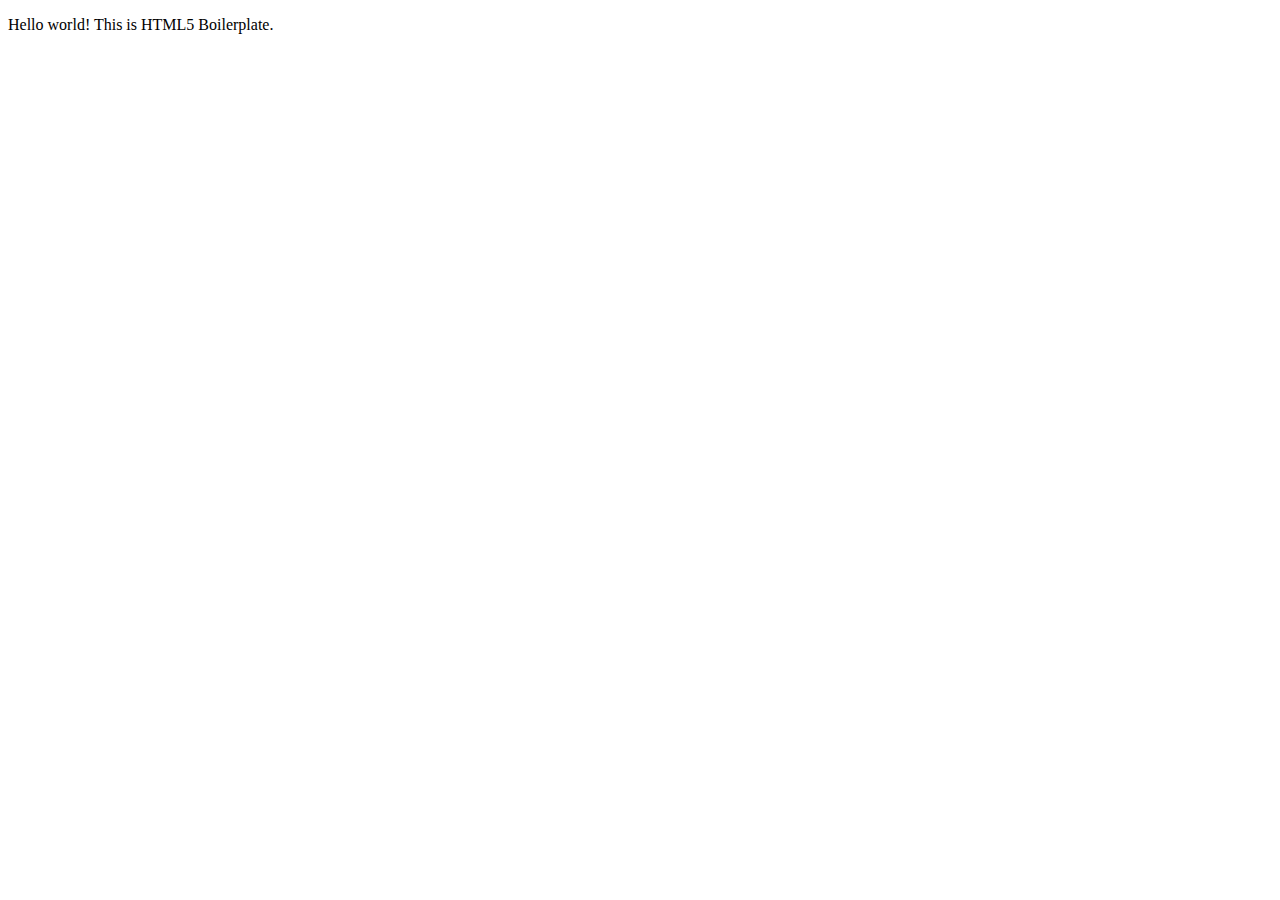
==== about/index.html @ 851c6d55 "linked the three html pages" ====
<!doctype html>
<html class="no-js" lang="">

<head>
  <meta charset="utf-8">
  <title></title>
  <meta name="description" content="">
  <meta name="viewport" content="width=device-width, initial-scale=1">

  <meta property="og:title" content="">
  <meta property="og:type" content="">
  <meta property="og:url" content="">
  <meta property="og:image" content="">

  <link rel="manifest" href="../site.webmanifest">
  <link rel="apple-touch-icon" href="../icon.png">
  <!-- Place favicon.ico in the root directory -->

  <link rel="stylesheet" href="../css/normalize.css">
  <link rel="stylesheet" href="../css/main.css">

  <meta name="theme-color" content="#fafafa">
</head>

<body>

  <!-- Add your site or application content here -->
  <p>Hello world! This is HTML5 Boilerplate.</p>
  <script src="../js/vendor/modernizr-3.11.2.min.js"></script>
  <script src="../js/plugins.js"></script>
  <script src="../js/main.js"></script>

  <!-- Google Analytics: change UA-XXXXX-Y to be your site's ID. -->
  <script>
    window.ga = function () { ga.q.push(arguments) }; ga.q = []; ga.l = +new Date;
    ga('create', 'UA-XXXXX-Y', 'auto'); ga('set', 'anonymizeIp', true); ga('set', 'transport', 'beacon'); ga('send', 'pageview')
  </script>
  <script src="https://www.google-analytics.com/analytics.js" async></script>
</body>

</html>
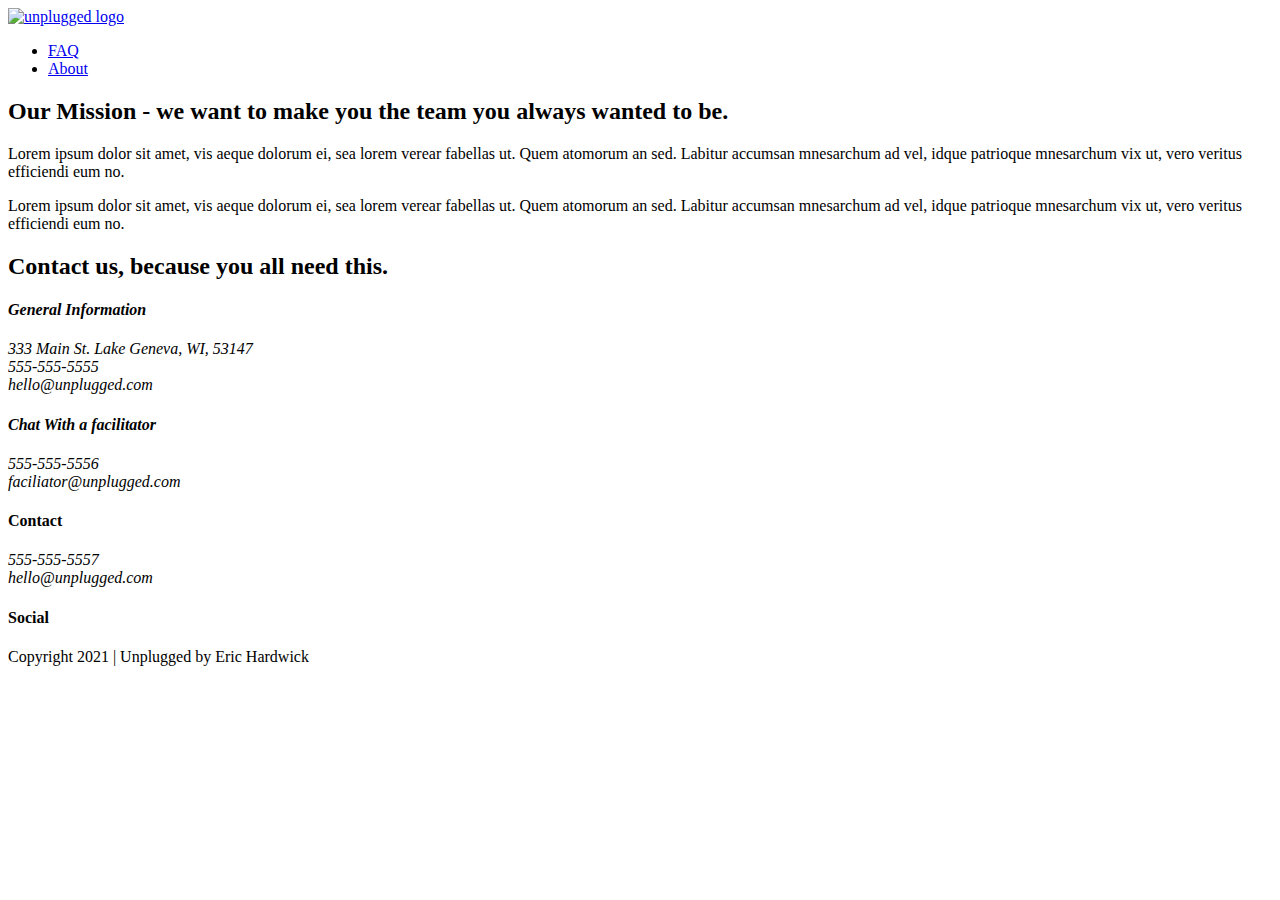
==== commit df25c331: "coded about page" ====
--- a/about/index.html
+++ b/about/index.html
@@ -25,10 +25,104 @@
 <body>
 
   <!-- Add your site or application content here -->
-  <p>Hello world! This is HTML5 Boilerplate.</p>
+  <header>
+    <div class= "content-wrapper">
+      <a href="#">
+        <img src="" alt ="unplugged logo">
+      </a>
+      <div class="header=divider"></div>
+      <nav>
+        <ul>
+          <li><a href="faq/index.html" target="_blank">FAQ</a> </li>
+          <li><a href="about/index.html" target="_blank">About</a> </li>
+        </ul>
+      </nav>
+    </div>
+  </header>
   <script src="../js/vendor/modernizr-3.11.2.min.js"></script>
   <script src="../js/plugins.js"></script>
   <script src="../js/main.js"></script>
+
+<main>
+    <section class="mission"> 
+      
+      <div class="content-wrapper">
+        <h2>Our Mission - we want to make you the team you always wanted to be.</h2>
+        <div class="mission-content">
+          <p>Lorem ipsum dolor sit amet, vis aeque dolorum ei, sea lorem verear fabellas ut. Quem atomorum an sed. 
+            Labitur accumsan mnesarchum ad vel, idque patrioque mnesarchum vix ut, vero veritus efficiendi eum no.
+          </p>
+          <p>Lorem ipsum dolor sit amet, vis aeque dolorum ei, sea lorem verear fabellas ut. Quem atomorum an sed. 
+            Labitur accumsan mnesarchum ad vel, idque patrioque mnesarchum vix ut, vero veritus efficiendi eum no.
+          </p>
+        </div>
+      </div>
+    </section>
+
+    <section>
+      <figure class="map">
+      </figure>
+    </section>
+
+
+  <section class="contact-section">
+    <div class="content-wrapper">
+      <h2>Contact us, because you all need this.</h2>
+      <address class="contact-section">
+        <div>
+          <h4>General Information</h4>
+          <p>
+            333 Main St. Lake Geneva, WI, 53147<br>
+            555-555-5555<br>
+            hello@unplugged.com
+          </p>
+        </div>
+        <div>
+        <h4>Chat With a facilitator</h4>
+        <p>
+          555-555-5556<br>
+          faciliator@unplugged.com
+        </p>
+        </div>
+      </address>
+    </div>
+  </section>
+</main>
+
+
+  <footer>
+    <div class="content-wrapper">
+      <div class="footer-content">
+        <div class="contact">
+          <h4>Contact</h4>
+          <address>
+            <p>
+              555-555-5557<br>
+              hello@unplugged.com
+            </p>
+          </address>
+          <div class="social">
+            <h4>Social</h4>
+            <div class="social-icons">
+              <p>
+                <a href="https://wwww.facebook.com/yoursite" target="_blank"></a> 
+              </p>
+              <p>
+                <a href="https://twitter.com" target="_blank"></a>
+              </p>
+              <p>
+                <a href="https://www.intagram.com" target="_blank"></a>
+              </p>
+            </div>
+          </div>
+        </div>
+      </div>
+     
+
+    <div class="copyright">
+      <p>Copyright 2021 | Unplugged by Eric Hardwick</p>
+    </div>
+  </footer>
 
   <!-- Google Analytics: change UA-XXXXX-Y to be your site's ID. -->
   <script>
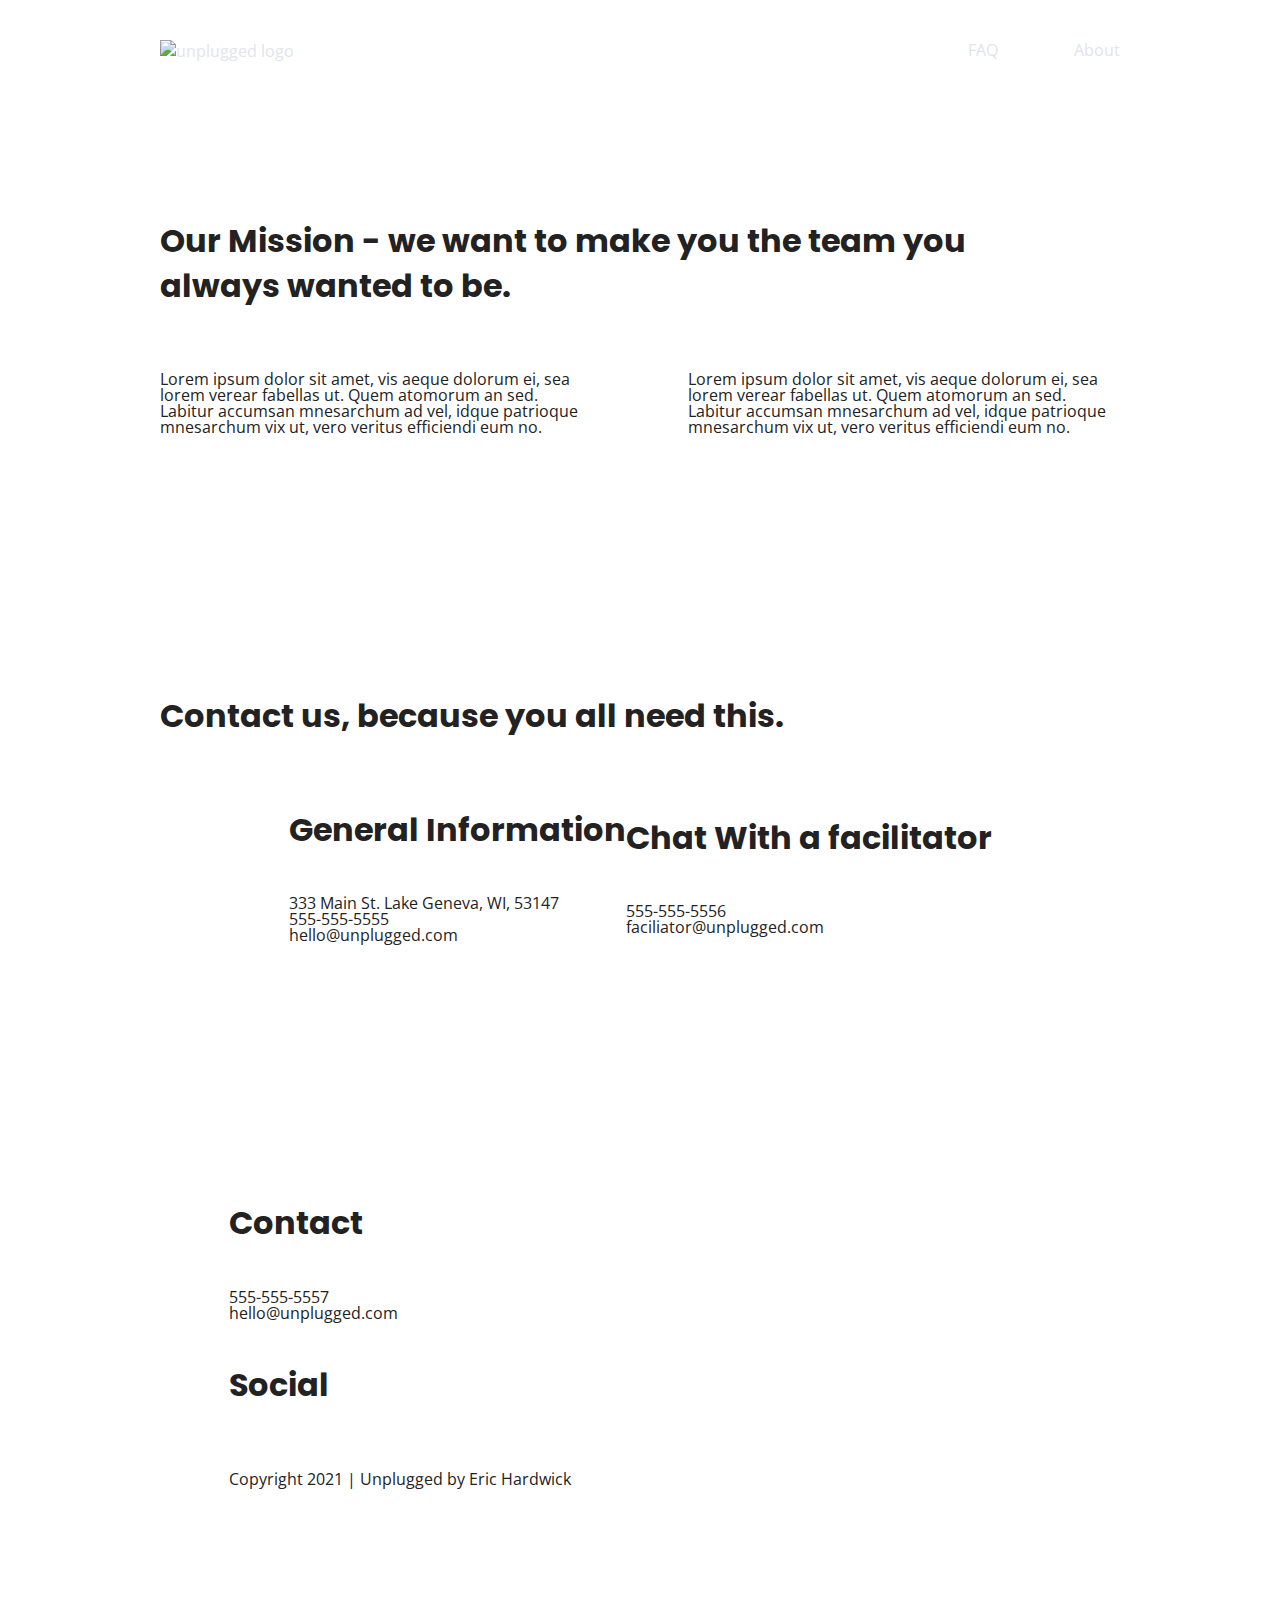
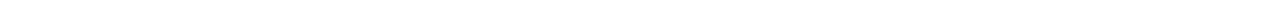
==== commit abd8a5e7: "Adding text styles" ====
--- a/about/index.html
+++ b/about/index.html
@@ -20,6 +20,8 @@
   <link rel="stylesheet" href="../css/main.css">
 
   <meta name="theme-color" content="#fafafa">
+  	
+  <link href="https://fonts.googleapis.com/css?family=Open+Sans:400,700|Poppins:500,700" rel="stylesheet">
 </head>
 
 <body>
--- a/css/main.css
+++ b/css/main.css
@@ -0,0 +1,673 @@
+/*! HTML5 Boilerplate v8.0.0 | MIT License | https://html5boilerplate.com/ */
+
+/* main.css 2.1.0 | MIT License | https://github.com/h5bp/main.css#readme */
+/*
+ * What follows is the result of much research on cross-browser styling.
+ * Credit left inline and big thanks to Nicolas Gallagher, Jonathan Neal,
+ * Kroc Camen, and the H5BP dev community and team.
+ */
+
+/* ==========================================================================
+   Base styles: opinionated defaults
+   ========================================================================== */
+
+html {
+  color: #222;
+  font-size: 1em;
+  line-height: 1.4;
+}
+
+/*
+ * Remove text-shadow in selection highlight:
+ * https://twitter.com/miketaylr/status/12228805301
+ *
+ * Vendor-prefixed and regular ::selection selectors cannot be combined:
+ * https://stackoverflow.com/a/16982510/7133471
+ *
+ * Customize the background color to match your design.
+ */
+
+::-moz-selection {
+  background: #b3d4fc;
+  text-shadow: none;
+}
+
+::selection {
+  background: #b3d4fc;
+  text-shadow: none;
+}
+
+/*
+ * A better looking default horizontal rule
+ */
+
+hr {
+  display: block;
+  height: 1px;
+  border: 0;
+  border-top: 1px solid #ccc;
+  margin: 1em 0;
+  padding: 0;
+}
+
+/*
+ * Remove the gap between audio, canvas, iframes,
+ * images, videos and the bottom of their containers:
+ * https://github.com/h5bp/html5-boilerplate/issues/440
+ */
+
+audio,
+canvas,
+iframe,
+img,
+svg,
+video {
+  vertical-align: middle;
+}
+
+/*
+ * Remove default fieldset styles.
+ */
+
+fieldset {
+  border: 0;
+  margin: 0;
+  padding: 0;
+}
+
+/*
+ * Allow only vertical resizing of textareas.
+ */
+
+textarea {
+  resize: vertical;
+}
+
+/* ==========================================================================
+   Author's custom styles
+   ========================================================================== */
+  /* General Styles*/
+
+  html {
+    font-size: 16px;
+  }
+
+  body {
+    font-family: 'Open Sans', sans-serif;
+    font-size: 1em;
+  }
+
+  ul,
+  ol {
+    list-style: none;
+  }
+
+  a {
+    color: #e2e3ed;
+    text-decoration: none;
+  }
+
+  h2 {
+    font-family: 'Poppins', sans-serif;
+    font-size: 2em;
+    
+  }
+
+  h3,
+  h4 {
+    font-family: 'Poppins', sans-serif;
+    font-size: 2em;
+  }
+
+  p {
+    font-size: 1em;
+    line-height: 1;
+  }
+
+  img {
+
+  }
+
+  figure {
+
+  }
+
+  address {
+    font-style: normal;
+  }
+
+  .content-wrapper {
+
+  }
+
+  /*--------------Base Header/Footer styles----------------*/
+
+  .content-wrapper {
+    width: 90%;
+    margin: 50px 0;
+  }
+
+   header,
+   footer {
+     display: flex;
+     justify-content: center;
+     align-items: center;
+     flex-flow: row wrap;
+   }
+
+   header {
+     padding: 15px 0;
+   }
+
+   header nav {
+    display: flex;
+    justify-content: space-around;
+    align-items: center;
+    flex-flow: row wrap;
+     width: 60%;
+   }
+
+   header .content-wrapper {
+     margin: 0;
+     display: flex;
+     justify-content: center;
+     align-items: center;
+     flex-flow: row wrap;
+   }
+
+   header nav ul {
+     display: flex;
+     justify-content: space-around;
+     width: 100%;
+   }
+
+   .header-divider {
+     width: 100%;
+     height: 1px;
+     margin: 10px 0 20px 0;
+   }
+
+   footer {
+     flex-direction: column;
+   }
+
+   footer p {
+     margin: 0;
+   }
+
+   footer .social-icons{
+     display: flex;
+     justify-content: space-around;
+     align-items: center;
+   }
+
+   footer .contact {
+     margin-bottom: 50px;
+   }
+
+   footer .content-wrapper {
+     width: 55%;
+     margin: 50px 0;
+
+   }
+
+   footer .social-icons p {
+     display: flex;
+     justify-content: center;
+     align-items: center;
+   }
+
+   footer .copyright {
+     margin: 20px 0;
+   }
+   
+/*-------------------Mobile Styles-------------------------------*/
+
+.hero-area {
+  display: flex;
+  justify-content: center;
+  flex-flow: row wrap;
+  }
+  aside {
+    display: flex;
+    justify-content: center;
+    align-items: center;
+    flex-flow: row wrap; 
+  }
+
+
+
+  .features {
+    display: flex;
+    justify-content: center;
+    flex-flow: row wrap;
+  }
+
+  .features h2 {
+    margin-bottom: 60px;
+  }
+  
+  .features article {
+    width: 63%;
+    margin: 30px 0;
+  }
+  
+  
+  .features .features-items {
+    display: flex;
+    justify-content: center;
+    align-items: center;
+    flex-flow: row wrap;
+  }
+
+  .features p {
+    margin: 0;
+  }
+  
+  
+  .reviews {
+    display: flex;
+    justify-content: center;
+    flex-flow: row wrap;
+  }
+  
+  .reviews h2 {
+    margin-bottom: 40px;
+  }
+  
+  .reviews h3 {
+    width: 55%;
+    margin: 20px 0;
+  }
+
+  /*-------------------------About Page----------------------------------------*/
+
+  .mission {
+    display: flex;
+    justify-content: center;
+    align-items: center;
+    flex-flow: row wrap;
+  }
+  
+  .contact-section {
+    display: flex;
+    justify-content: center;
+    align-items: center;
+    flex-flow: row wrap;
+  }
+
+  .contact-content p {
+    margin: 0;
+  }
+
+
+  /*------------------FAQ---------------------------------*/
+  .faq {
+    display: flex;
+    justify-content: center;
+    align-items: center;
+    flex-flow: row wrap;
+  }
+  
+  .faq .content-wrapper {
+    margin: 50px 0 0 0;
+    display: flex;
+    justify-content: center;
+    align-items: center;
+    flex-flow: row wrap;
+  }
+
+  .faq-content {
+    margin-bottom: 50px;
+  }
+
+  .faq h2 {
+    width:40px;
+  }
+
+  
+
+/* ==========================================================================
+   Helper classes
+   ========================================================================== */
+
+/*
+ * Hide visually and from screen readers
+ */
+
+.hidden,
+[hidden] {
+  display: none !important;
+}
+
+/*
+ * Hide only visually, but have it available for screen readers:
+ * https://snook.ca/archives/html_and_css/hiding-content-for-accessibility
+ *
+ * 1. For long content, line feeds are not interpreted as spaces and small width
+ *    causes content to wrap 1 word per line:
+ *    https://medium.com/@jessebeach/beware-smushed-off-screen-accessible-text-5952a4c2cbfe
+ */
+
+.sr-only {
+  border: 0;
+  clip: rect(0, 0, 0, 0);
+  height: 1px;
+  margin: -1px;
+  overflow: hidden;
+  padding: 0;
+  position: absolute;
+  white-space: nowrap;
+  width: 1px;
+  /* 1 */
+}
+
+/*
+ * Extends the .sr-only class to allow the element
+ * to be focusable when navigated to via the keyboard:
+ * https://www.drupal.org/node/897638
+ */
+
+.sr-only.focusable:active,
+.sr-only.focusable:focus {
+  clip: auto;
+  height: auto;
+  margin: 0;
+  overflow: visible;
+  position: static;
+  white-space: inherit;
+  width: auto;
+}
+
+/*
+ * Hide visually and from screen readers, but maintain layout
+ */
+
+.invisible {
+  visibility: hidden;
+}
+
+/*
+ * Clearfix: contain floats
+ *
+ * For modern browsers
+ * 1. The space content is one way to avoid an Opera bug when the
+ *    `contenteditable` attribute is included anywhere else in the document.
+ *    Otherwise it causes space to appear at the top and bottom of elements
+ *    that receive the `clearfix` class.
+ * 2. The use of `table` rather than `block` is only necessary if using
+ *    `:before` to contain the top-margins of child elements.
+ */
+
+.clearfix::before,
+.clearfix::after {
+  content: " ";
+  display: table;
+}
+
+.clearfix::after {
+  clear: both;
+}
+
+/* ==========================================================================
+   EXAMPLE Media Queries for Responsive Design.
+   These examples override the primary ('mobile first') styles.
+   Modify as content requires.
+   ========================================================================== */
+
+@media only screen and (min-width: 768px) {
+  /*Tablet styles here*/
+  .content-wrapper {
+    max-width: 640px;
+    margin: 100px 0;
+  }
+
+  /*Header*/
+
+  header {
+  justify-content: space-around;
+  padding: 33px 0;
+  }
+
+  header .content-wrapper {
+    width: 100%;
+    justify-content: space-between;
+  }
+
+  header nav ul {
+    justify-content: space-between;
+  }
+
+  header nav {
+    width: 20%;
+  }
+
+  .header-divider {
+    display: none;
+  }
+
+  /*Hero Area*/
+
+  /*Aside */
+  aside .content-wrapper {
+    margin: 50px 0;
+    display: flex;
+    justify-content: space-between;
+    flex-flow: row wrap;
+  }
+
+  aside .content-wrapper .form-description,
+  aside .content-wrapper .form {
+    width: 40%;
+    margin: 0;
+  }
+
+  /*Features */
+
+  .features article {
+    display: flex;
+    justify-content: center;
+    align-items: center;
+    flex-flow: column wrap;
+    flex-basis: 50%;
+  }
+
+  .features .features-items-description {
+    width: 62%;
+
+  }
+
+  /*Reviews */
+  .reviews article {
+    display: flex;
+    justify-content: space-between;
+  }
+
+  .reviews article div {
+    width: 49%;
+  }
+
+  /*Footer */
+  footer .content-wrapper {
+    width: 65%;
+    margin: 100px 0;
+  }
+
+  footer .contact {
+    margin-bottom: 0;
+  }
+
+  .footer-content {
+    display: flex;
+    justify-content: space-between;
+    align-items: center;
+  }
+
+  footer .copyright {
+    width: 100%;
+  }
+}
+
+/*-------------About Page-------------------*/
+.mission-content {
+  display: flex;
+  justify-content: space-between;
+  align-items: center;
+  padding-top: 20px;
+}
+
+.mission-content p {
+  width: 45%;
+}
+
+.contact-section .content-wrapper h2 {
+  width: 80%;
+}
+
+.contact-content {
+  display: flex;
+  justify-content: space-between;
+  align-items: flex-start;
+}
+
+/*---------------Faq Page---------------*/
+header {
+  padding: 15px 0;
+}
+
+.faq .content-wrapper {
+  justify-content: space-between;
+}
+
+.faq-content {
+  flex-basis: 45%;
+}
+
+.faq h2 {
+  width: 100%;
+}
+
+
+@media only screen and (min-width: 1200px){
+/*Desktop styles here*/
+
+
+.content-wrapper {
+  max-width: 960px;
+}
+
+/*Hero*/
+.hero-area h1 {
+  width: 60%;
+}
+
+/*Aside*/
+aside .content-wrapper {
+  justify-content: space-around;
+}
+
+aside .content-wrapper .form-description,
+aside .content-wrapper .form {
+  width: 30%;
+}
+
+/*Features*/
+.features h2 {
+  width: 90%;
+}
+
+.features article {
+  flex-basis: 33%;
+}
+
+/*Reviews*/
+.reviews article div {
+  width: 42%;
+}
+
+/*------------------About Page--------------*/
+.mission h2,
+  .contact-section .content-wrapper h2 {
+    width: 95%;
+}
+
+/*Faq Page*/
+.faq h2 {
+  width: 100%;
+}
+
+/* ==========================================================================
+   Print styles.
+   Inlined to avoid the additional HTTP request:
+   https://www.phpied.com/delay-loading-your-print-css/
+   ========================================================================== */
+
+@media print {
+  *,
+  *::before,
+  *::after {
+    background: #fff !important;
+    color: #000 !important;
+    /* Black prints faster */
+    box-shadow: none !important;
+    text-shadow: none !important;
+  }
+
+  a,
+  a:visited {
+    text-decoration: underline;
+  }
+
+  a[href]::after {
+    content: " (" attr(href) ")";
+  }
+
+  abbr[title]::after {
+    content: " (" attr(title) ")";
+  }
+
+  /*
+   * Don't show links that are fragment identifiers,
+   * or use the `javascript:` pseudo protocol
+   */
+  a[href^="#"]::after,
+  a[href^="javascript:"]::after {
+    content: "";
+  }
+
+  pre {
+    white-space: pre-wrap !important;
+  }
+
+  pre,
+  blockquote {
+    border: 1px solid #999;
+    page-break-inside: avoid;
+  }
+
+  /*
+   * Printing Tables:
+   * https://web.archive.org/web/20180815150934/http://css-discuss.incutio.com/wiki/Printing_Tables
+   */
+  thead {
+    display: table-header-group;
+  }
+
+  tr,
+  img {
+    page-break-inside: avoid;
+  }
+
+  p,
+  h2,
+  h3 {
+    orphans: 3;
+    widows: 3;
+  }
+
+  h2,
+  h3 {
+    page-break-after: avoid;
+  }
+}
+
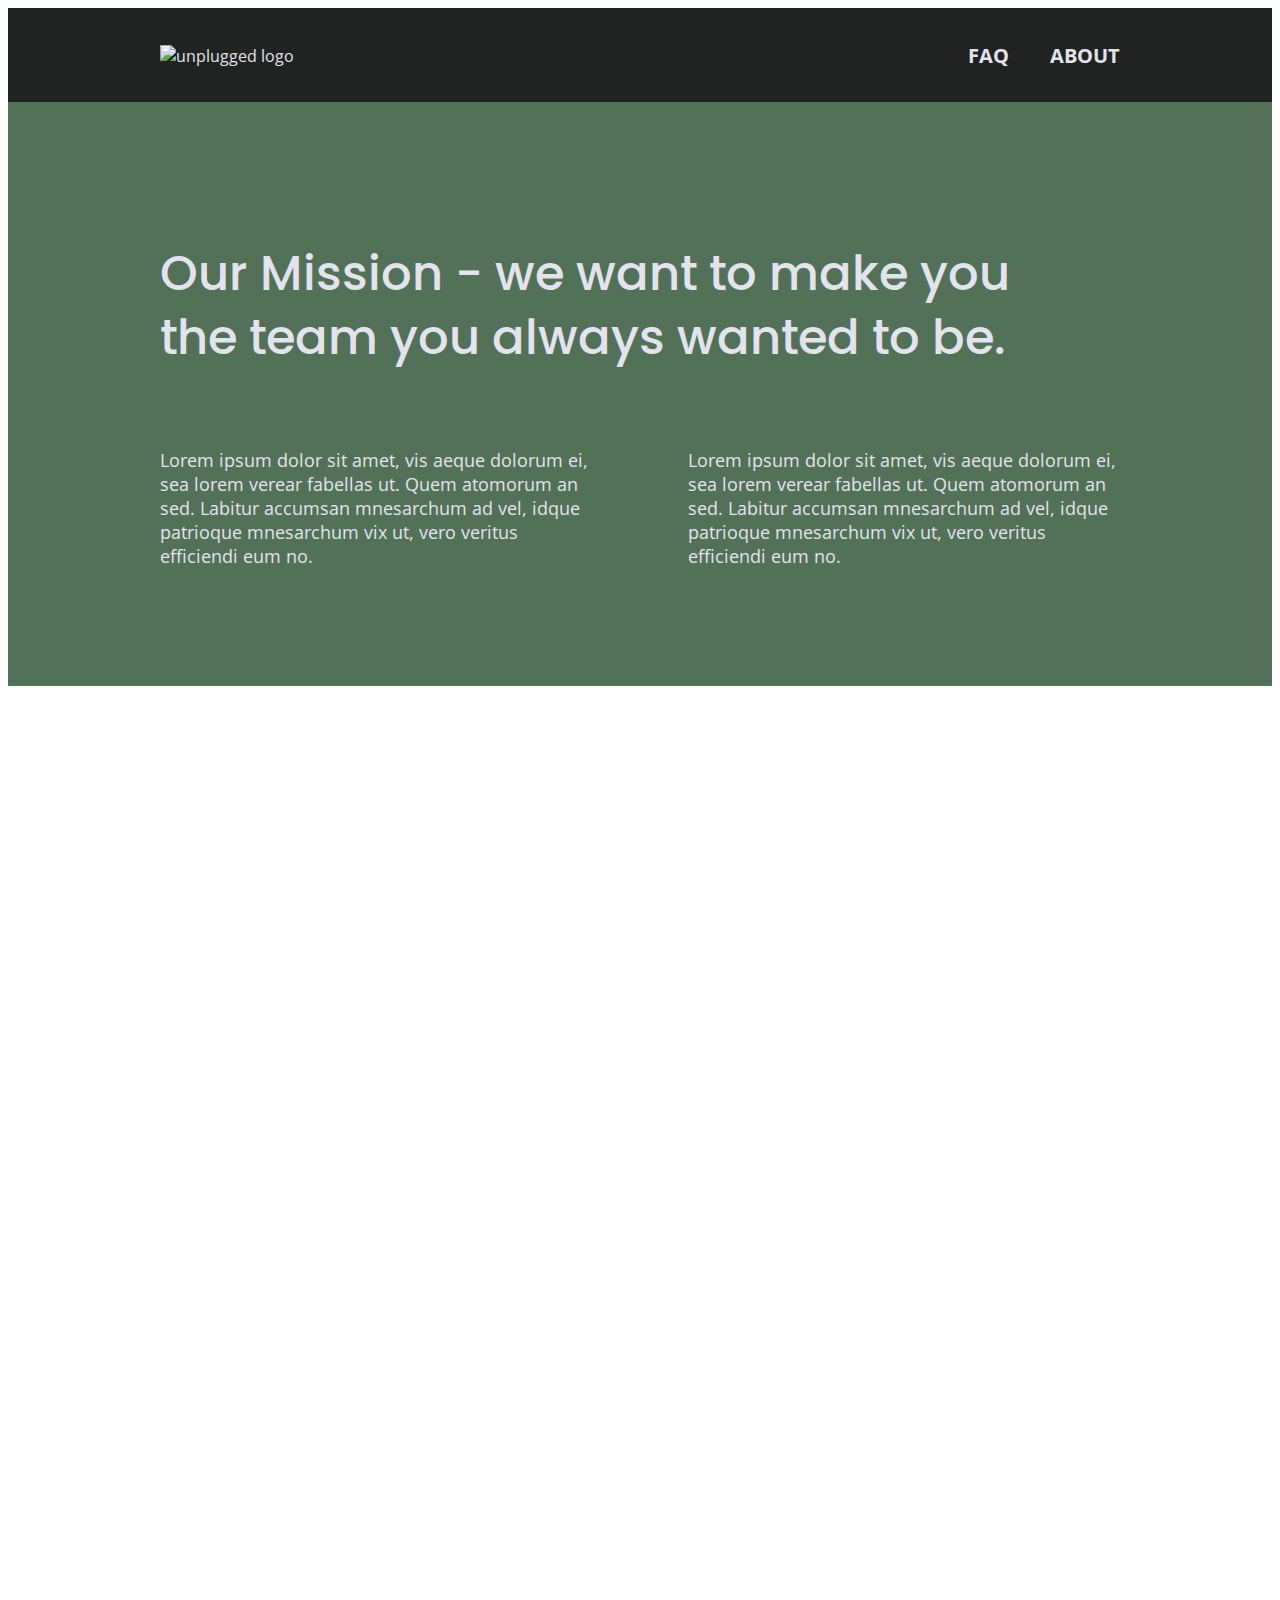
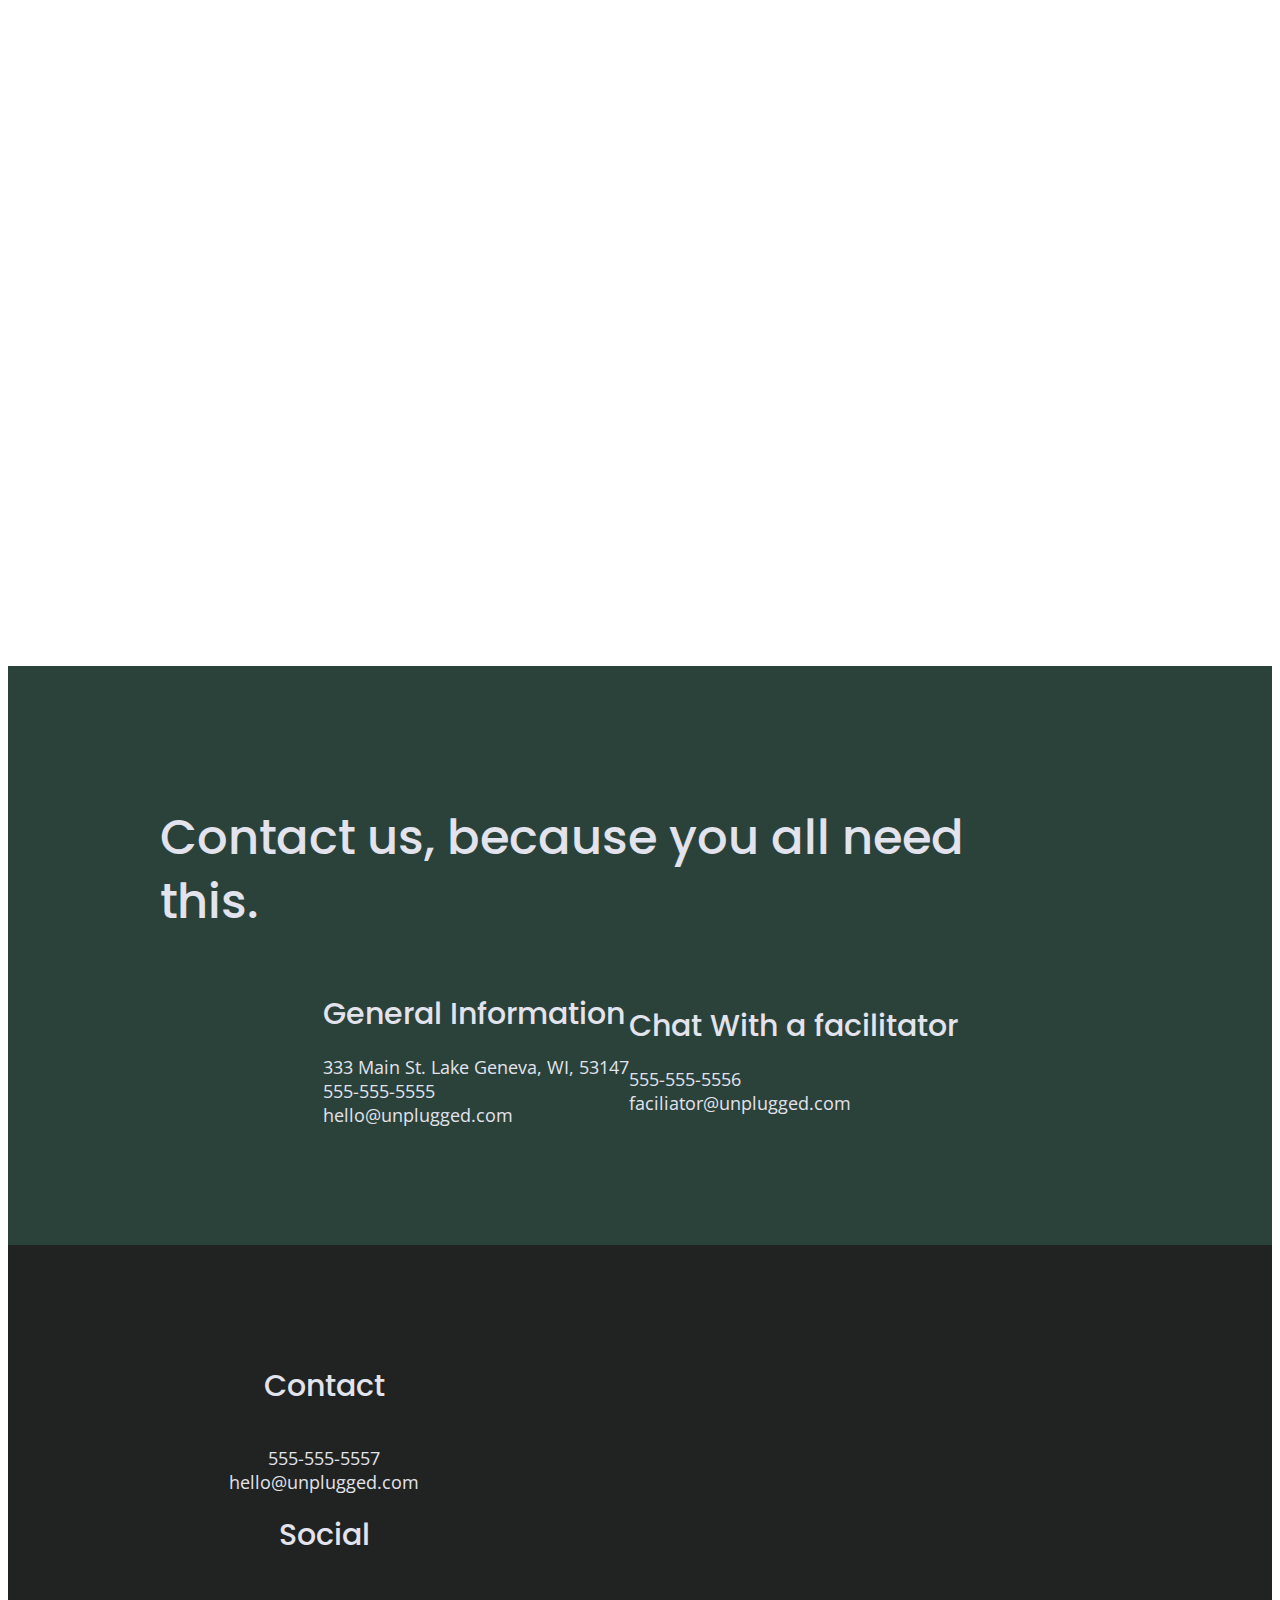
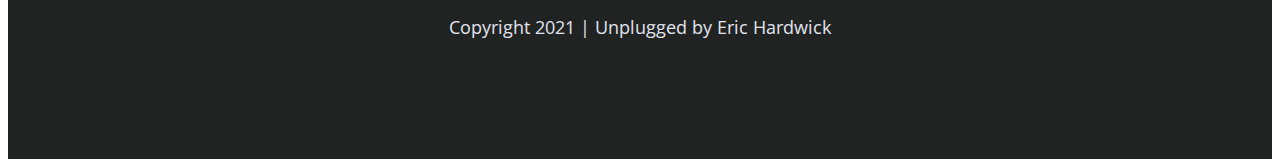
==== commit c8a17179: "Added Map" ====
--- a/about/index.html
+++ b/about/index.html
@@ -65,6 +65,19 @@
       <figure class="map">
       </figure>
     </section>
+
+    <section class="map">
+      <figure>
+          <iframe src="https://www.google.com/maps/embed?pb=!1m18!1m12!1m3!1d2137.16227600895!2d-116.04543418529971!
+          3d44.523117803762055!2m3!1f0!2f0!3f0!3m2!1i1024!2i768!4f13.1!3m3!1m2!1s0x54a6066d6056086b%3A0x8ecb521323f6bf1a!
+          2sWaters%20Edge%20RV%20Resort!5e1!3m2!1sen!2sus!4v1640806766818!5m2!1sen!2sus"
+          width="600" height="450" style="border:0;" allowfullscreen="" loading="lazy">
+        </iframe>
+      </figure>
+    </section>  
+
+
+
 
 
   <section class="contact-section">
--- a/css/main.css
+++ b/css/main.css
@@ -95,6 +95,8 @@
   body {
     font-family: 'Open Sans', sans-serif;
     font-size: 1em;
+    color: #e2e3ed;
+    text-align: left;
   }
 
   ul,
@@ -109,36 +111,37 @@
 
   h2 {
     font-family: 'Poppins', sans-serif;
-    font-size: 2em;
+    font-weight: 500;
+    font-size: 1.875em;
     
   }
 
   h3,
   h4 {
     font-family: 'Poppins', sans-serif;
-    font-size: 2em;
+    font-size: 1.125em;
+    margin: 20px 0;
+    font-weight: 500;
   }
 
   p {
-    font-size: 1em;
-    line-height: 1;
+    font-size: .875em;
+    line-height: 1.285;
   }
 
   img {
-
+    width: 100%;
   }
 
   figure {
-
+    margin: 0;
   }
 
   address {
     font-style: normal;
   }
 
-  .content-wrapper {
-
-  }
+
 
   /*--------------Base Header/Footer styles----------------*/
 
@@ -153,6 +156,7 @@
      justify-content: center;
      align-items: center;
      flex-flow: row wrap;
+     background-color: #202322;
    }
 
    header {
@@ -165,6 +169,9 @@
     align-items: center;
     flex-flow: row wrap;
      width: 60%;
+     font-size: 1.125em;
+     font-weight: 700;
+     text-transform: uppercase;
    }
 
    header .content-wrapper {
@@ -175,20 +182,36 @@
      flex-flow: row wrap;
    }
 
+   header figure {
+     width: 60%;
+     display: flex;
+     justify-content: center;
+     align-items: center; 
+     flex-flow: row wrap;
+   }
+
    header nav ul {
      display: flex;
      justify-content: space-around;
      width: 100%;
    }
+   
+   header nav ul li {
+    font-size: 1.125em;
+  }
 
    .header-divider {
+     background: #3a3a3a;
      width: 100%;
      height: 1px;
      margin: 10px 0 20px 0;
    }
 
+
+
    footer {
      flex-direction: column;
+     text-align: center;
    }
 
    footer p {
@@ -208,9 +231,9 @@
    footer .content-wrapper {
      width: 55%;
      margin: 50px 0;
-
-   }
-
+    }
+
+  
    footer .social-icons p {
      display: flex;
      justify-content: center;
@@ -227,12 +250,55 @@
   display: flex;
   justify-content: center;
   flex-flow: row wrap;
-  }
+  background: url(../img/jake-melara-30679-unsplash.jpg);
+  background-size: cover;
+  background-position: center;
+  min-height: 500px;
+  }
+
+  .hero-area h1 {
+    font-size: 2.25em;
+    font-family: 'Poppins', Helvetica, Arial, sans-serif;
+    font-weight: 500; 
+    line-height: 1.2; 
+  }
+  
   aside {
     display: flex;
     justify-content: center;
     align-items: center;
     flex-flow: row wrap; 
+    background-color: #527158;
+  }
+
+  aside .form{
+    margin-top: 30px;
+  }
+
+  aside .form {
+    margin-top: 30px;
+  }
+   
+  input[type=text] {
+    box-sizing: border-box;
+    width: 100%;
+    color: #2a423a;
+    font-style: italic;
+    padding: 1em;
+  }
+   
+  input[type=button] {
+    width: 100%;
+    padding: 20px 0;
+    margin-top: 20px;
+    background-color: #2a423a;
+    font-family: 'Poppins', Helvetica, Arial, sans-serif;
+    font-weight: 500;
+    font-size: 1.125em;
+    color: #e2e3ed;
+    border: none;
+    text-align: center;
+    text-transform: uppercase;
   }
 
 
@@ -241,6 +307,9 @@
     display: flex;
     justify-content: center;
     flex-flow: row wrap;
+    background: url(../img/workweekbackground.jpg);
+    background-size: cover;
+    background-position: center;
   }
 
   .features h2 {
@@ -262,6 +331,7 @@
 
   .features p {
     margin: 0;
+    text-align: center;
   }
   
   
@@ -269,10 +339,12 @@
     display: flex;
     justify-content: center;
     flex-flow: row wrap;
+    background-color: #2a423a;
   }
   
   .reviews h2 {
     margin-bottom: 40px;
+    line-height: 1;
   }
   
   .reviews h3 {
@@ -287,6 +359,23 @@
     justify-content: center;
     align-items: center;
     flex-flow: row wrap;
+    background-color: #527158;
+  }
+
+  .map figure {
+    width: 100%;
+    height: 0;
+    padding-bottom: 125%;
+    overflow: hidden;
+    position: relative;
+  }
+
+  .map iframe {
+    width: 100%;
+    height: 100%;
+    position: absolute;
+    top: 0;
+    left: 0;
   }
   
   .contact-section {
@@ -294,11 +383,14 @@
     justify-content: center;
     align-items: center;
     flex-flow: row wrap;
+    background-color: #2a423a;
   }
 
   .contact-content p {
     margin: 0;
   }
+
+
 
 
   /*------------------FAQ---------------------------------*/
@@ -307,6 +399,7 @@
     justify-content: center;
     align-items: center;
     flex-flow: row wrap;
+    background-color: #527158;
   }
   
   .faq .content-wrapper {
@@ -323,6 +416,11 @@
 
   .faq h2 {
     width:40px;
+    line-height: 1;
+  }
+
+  .faq-content h4 {
+    line-height: 1.333;
   }
 
   
@@ -422,11 +520,21 @@
     margin: 100px 0;
   }
 
+  h2 {
+    font-size: 2.25em;
+    line-height: 1.333;
+  }
+
+  h3 {
+      font-size: 1.5em;
+      line-height: 1.25;
+  }
+
   /*Header*/
 
   header {
   justify-content: space-around;
-  padding: 33px 0;
+  padding: 50px 0;
   }
 
   header .content-wrapper {
@@ -446,7 +554,20 @@
     display: none;
   }
 
+  header figure {
+    width: 30%;
+  }
+
   /*Hero Area*/
+  .hero-area {
+    min-height: 600px;
+  }
+
+  .hero-area h1 {
+    font-size: 3em;
+    line-height: 1;
+    margin: 0;
+  }
 
   /*Aside */
   aside .content-wrapper {
@@ -464,6 +585,11 @@
 
   /*Features */
 
+  .features h2 {
+    margin-bottom: 20px;
+  }
+
+
   .features article {
     display: flex;
     justify-content: center;
@@ -472,7 +598,7 @@
     flex-basis: 50%;
   }
 
-  .features .features-items-description {
+  .features .features-item-description {
     width: 62%;
 
   }
@@ -483,8 +609,18 @@
     justify-content: space-between;
   }
 
-  .reviews article div {
+  .reviews article figure,
+  .reviews article div{
     width: 49%;
+  }
+
+  .reviews h2 {
+    width: 85%;
+  }
+
+  .reviews h3 {
+    width: 75%;
+    margin: 0;
   }
 
   /*Footer */
@@ -497,10 +633,20 @@
     margin-bottom: 0;
   }
 
-  .footer-content {
+  footer .footer-content {
     display: flex;
     justify-content: space-between;
     align-items: center;
+    flex-direction: row;
+  }
+
+  footer p {
+    line-height: 1.285;
+  }
+
+  footer h4 {
+    font-size: 1.5em;
+    margin-bottom: 40px;
   }
 
   footer .copyright {
@@ -530,35 +676,60 @@
   align-items: flex-start;
 }
 
+.contact-content h4 {
+  font-size: 1.5em;
+}
+
 /*---------------Faq Page---------------*/
+
+
+.faq .content-wrapper {
+  justify-content: space-between;
+}
+
+.faq-content {
+  flex-basis: 45%;
+}
+
+.faq h2 {
+  width: 100%;
+}
+
+.faq h4,
+.faq p {
+  font-size: .875em;
+  line-height: 1.125;
+}
+
+
+@media only screen and (min-width: 1200px) {
+/*Desktop styles here*/
+
 header {
   padding: 15px 0;
 }
-
-.faq .content-wrapper {
-  justify-content: space-between;
-}
-
-.faq-content {
-  flex-basis: 45%;
-}
-
-.faq h2 {
-  width: 100%;
-}
-
-
-@media only screen and (min-width: 1200px){
-/*Desktop styles here*/
-
-
 .content-wrapper {
   max-width: 960px;
 }
 
+h2 {
+  font-size: 2.25em;
+}
+
+h3,
+h4 {
+    font-size: 1.875em;
+}
+
+p {
+    font-size: 1.125em;
+    line-height: 1.333;
+}
+
 /*Hero*/
 .hero-area h1 {
-  width: 60%;
+  width: 80%;
+  font-size: 3.75em;
 }
 
 /*Aside*/
@@ -571,6 +742,11 @@
   width: 30%;
 }
 
+.form-description p {
+  font-size: 1.125em;
+}
+
+
 /*Features*/
 .features h2 {
   width: 90%;
@@ -583,17 +759,38 @@
 /*Reviews*/
 .reviews article div {
   width: 42%;
+}
+
+.reviews h2 {
+  padding-bottom: 50px;
+}
+
+footer h4 {
+  font-size: 1.875em;
 }
 
 /*------------------About Page--------------*/
 .mission h2,
   .contact-section .content-wrapper h2 {
     width: 95%;
-}
+    font-size: 3em;
+}
+
+.contact-content h4 {
+  font-size: 1.875em;
+}
+
 
 /*Faq Page*/
 .faq h2 {
   width: 100%;
+  font-size: 3em;
+}
+
+.faq h4,
+.faq p {
+  font-size: 1.125em;
+  line-height: 1;
 }
 
 /* ==========================================================================
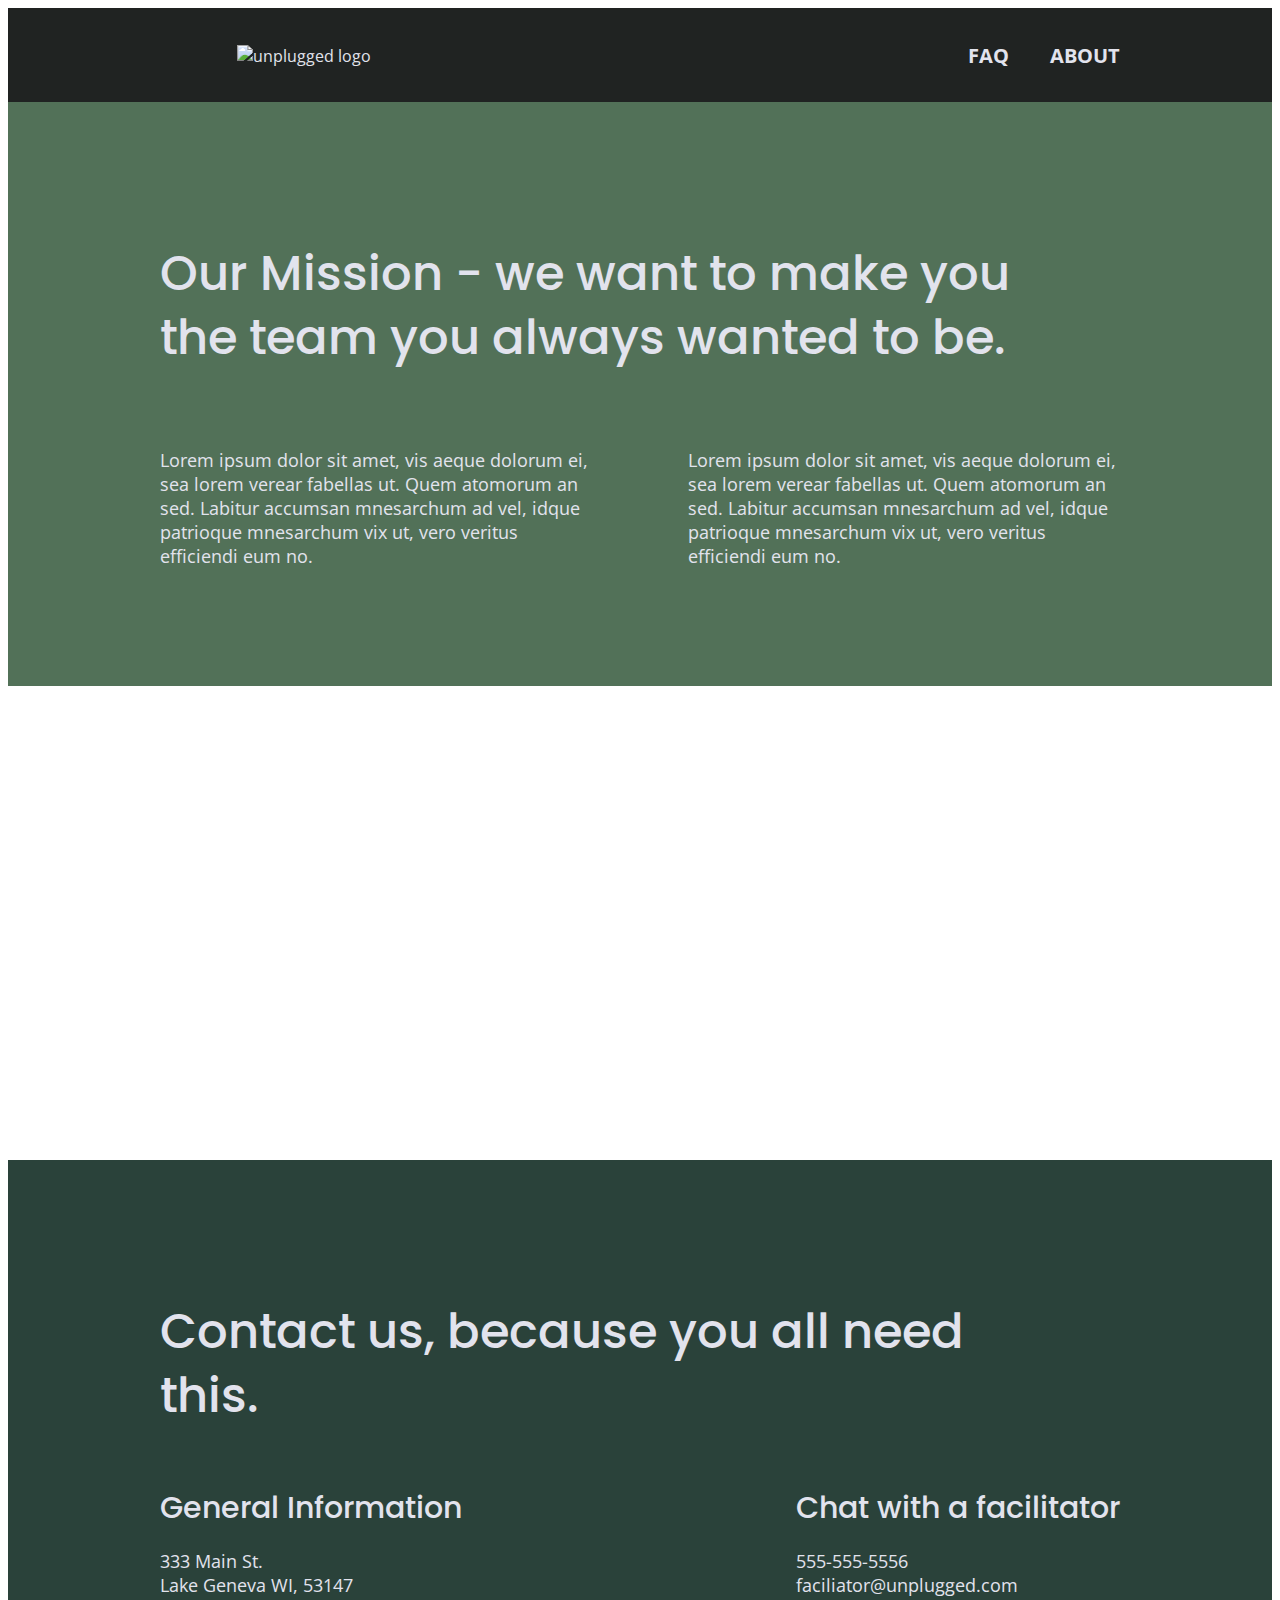
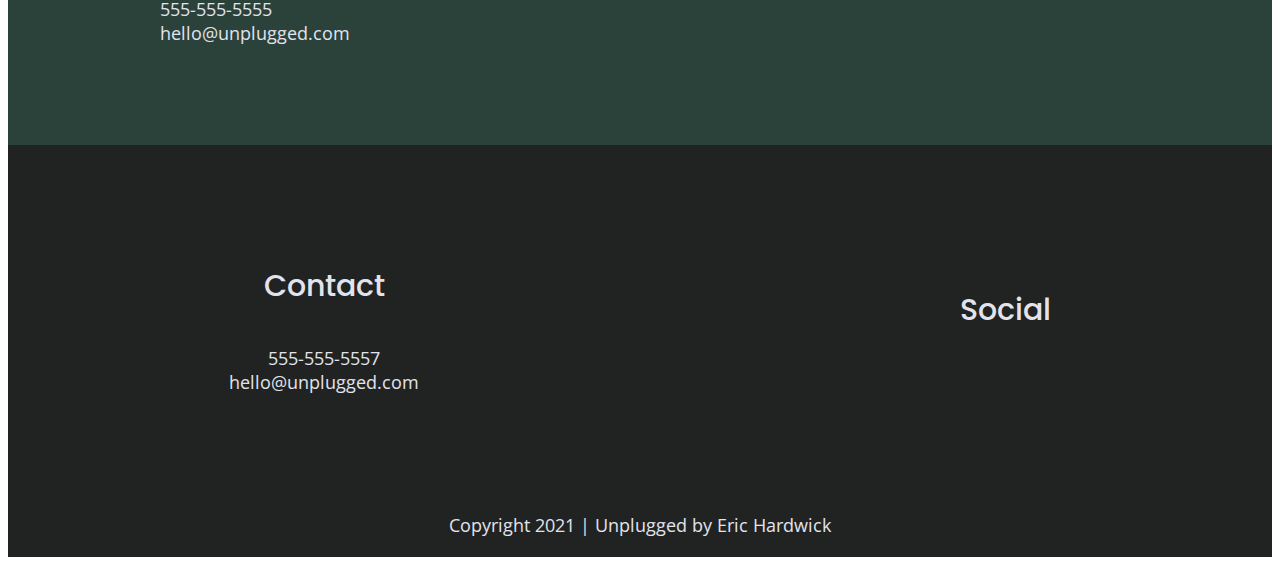
==== commit 6f96d61f: "Made map responsive" ====
--- a/about/index.html
+++ b/about/index.html
@@ -3,7 +3,7 @@
 
 <head>
   <meta charset="utf-8">
-  <title></title>
+  <title>Unplugged Retreat Center|About</title>
   <meta name="description" content="">
   <meta name="viewport" content="width=device-width, initial-scale=1">
 
@@ -29,14 +29,17 @@
   <!-- Add your site or application content here -->
   <header>
     <div class= "content-wrapper">
-      <a href="#">
-        <img src="" alt ="unplugged logo">
-      </a>
-      <div class="header=divider"></div>
+      <figure>
+        <a href="../index.html">
+          <img src="../img/unpluggedlogo.png" alt ="unplugged logo">
+        </a>
+      </figure>
+      <div class="header-divider">
+      </div>
       <nav>
         <ul>
-          <li><a href="faq/index.html" target="_blank">FAQ</a> </li>
-          <li><a href="about/index.html" target="_blank">About</a> </li>
+          <li><a href="../faq/index.html" target="_blank">FAQ</a> </li>
+          <li><a href="../about/index.html" target="_blank">About</a> </li>
         </ul>
       </nav>
     </div>
@@ -83,17 +86,18 @@
   <section class="contact-section">
     <div class="content-wrapper">
       <h2>Contact us, because you all need this.</h2>
-      <address class="contact-section">
+      <address class="contact-content">
         <div>
           <h4>General Information</h4>
           <p>
-            333 Main St. Lake Geneva, WI, 53147<br>
+            333 Main St. <br>
+            Lake Geneva WI, 53147<br>
             555-555-5555<br>
             hello@unplugged.com
           </p>
         </div>
         <div>
-        <h4>Chat With a facilitator</h4>
+        <h4>Chat with a facilitator</h4>
         <p>
           555-555-5556<br>
           faciliator@unplugged.com
@@ -116,6 +120,7 @@
               hello@unplugged.com
             </p>
           </address>
+        </div>
           <div class="social">
             <h4>Social</h4>
             <div class="social-icons">
--- a/css/main.css
+++ b/css/main.css
@@ -666,6 +666,10 @@
   width: 45%;
 }
 
+.map figure {
+  padding-bottom: 45.5%;
+}
+
 .contact-section .content-wrapper h2 {
   width: 80%;
 }
@@ -739,7 +743,7 @@
 
 aside .content-wrapper .form-description,
 aside .content-wrapper .form {
-  width: 30%;
+  width: 40%;
 }
 
 .form-description p {
@@ -774,6 +778,11 @@
   .contact-section .content-wrapper h2 {
     width: 95%;
     font-size: 3em;
+}
+
+.map figure {
+  padding-bottom: 37.5%;
+
 }
 
 .contact-content h4 {
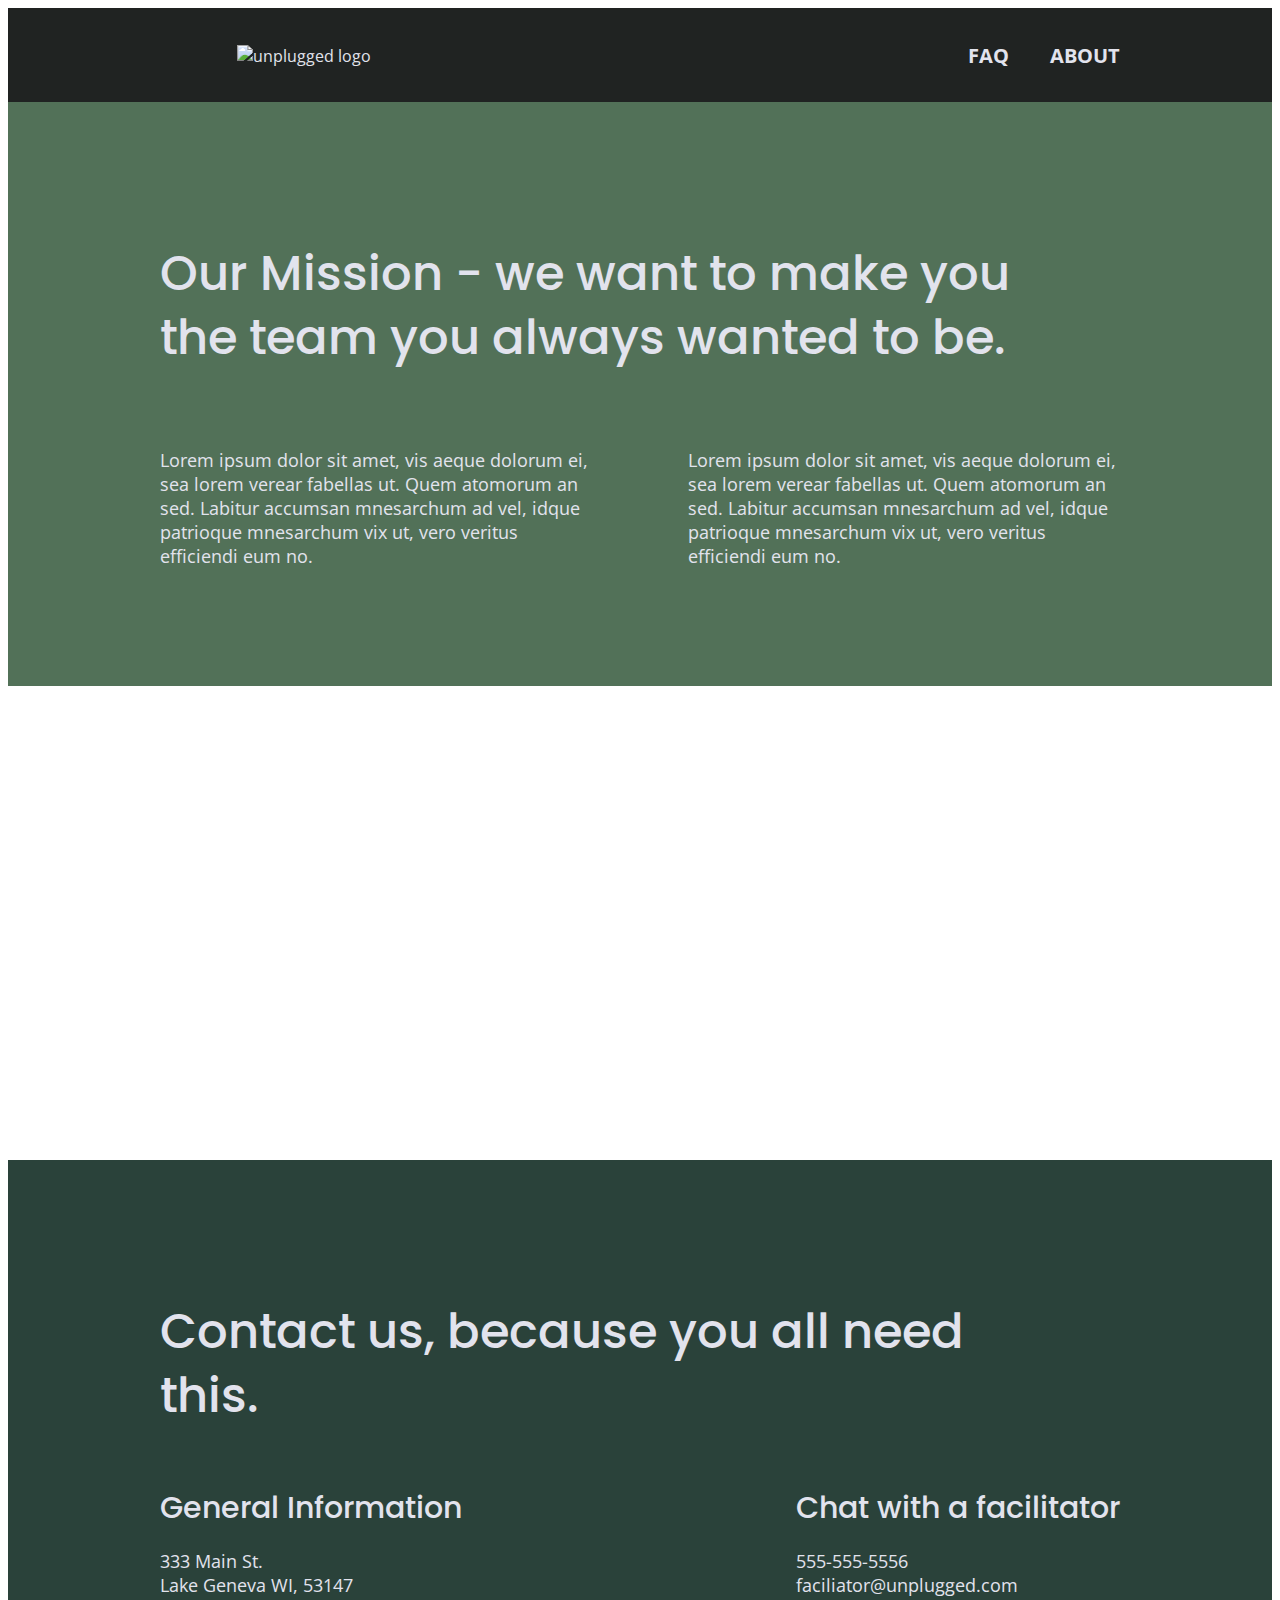
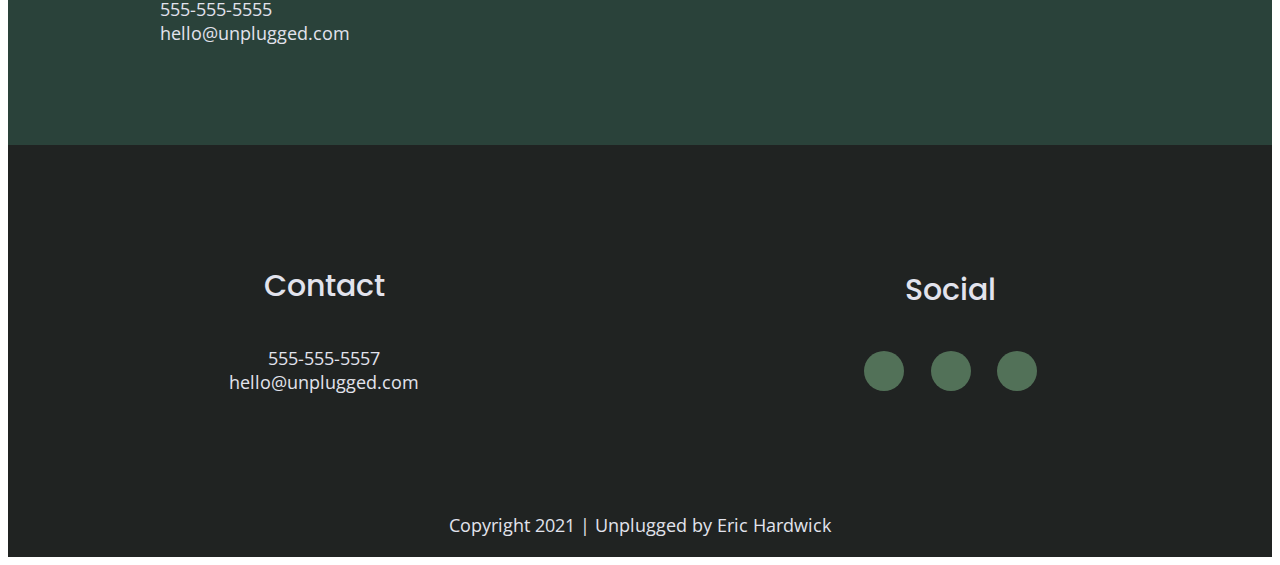
==== commit 9a15762f: "Added social icons" ====
--- a/about/index.html
+++ b/about/index.html
@@ -22,6 +22,9 @@
   <meta name="theme-color" content="#fafafa">
   	
   <link href="https://fonts.googleapis.com/css?family=Open+Sans:400,700|Poppins:500,700" rel="stylesheet">
+
+  <script src="https://kit.fontawesome.com/40d79cb200.js" crossorigin="anonymous"></script>
+
 </head>
 
 <body>
@@ -125,13 +128,13 @@
             <h4>Social</h4>
             <div class="social-icons">
               <p>
-                <a href="https://wwww.facebook.com/yoursite" target="_blank"></a> 
+                <a href="https://wwww.facebook.com/" target="_blank"><i class= "fab fa-facebook-f"></i></a> 
               </p>
               <p>
-                <a href="https://twitter.com" target="_blank"></a>
+                <a href="https://twitter.com" target="_blank"><i class="fab fa-twitter"></i></a>
               </p>
               <p>
-                <a href="https://www.intagram.com" target="_blank"></a>
+                <a href="https://www.intagram.com" target="_blank"><i class="fab fa-instagram"></i></a>
               </p>
             </div>
           </div>
--- a/css/main.css
+++ b/css/main.css
@@ -235,9 +235,17 @@
 
   
    footer .social-icons p {
+     background-color: #527158;
+     border-radius: 50%;
+     width: 40px;
+     height: 40px;
      display: flex;
      justify-content: center;
      align-items: center;
+   }
+
+   footer .social-icons p i {
+     font-size: 1.5em;
    }
 
    footer .copyright {
@@ -334,6 +342,11 @@
     text-align: center;
   }
   
+  .features i {
+    font-size: 3.75em;
+    margin-bottom: 40px;
+  }
+
   
   .reviews {
     display: flex;
@@ -644,6 +657,10 @@
     line-height: 1.285;
   }
 
+  footer .social-icons {
+    width: 12.5em;
+  }
+
   footer h4 {
     font-size: 1.5em;
     margin-bottom: 40px;
